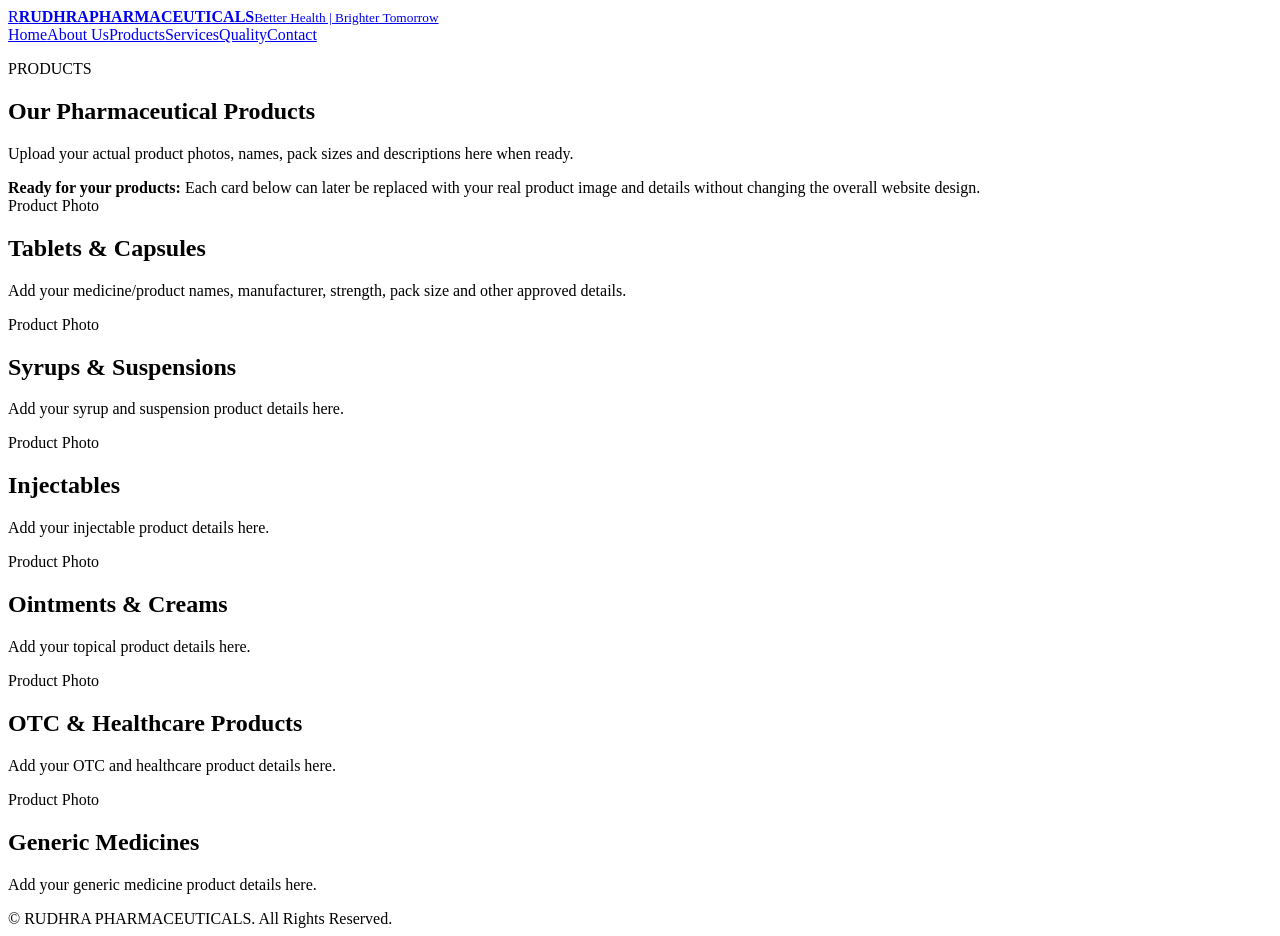
==== products.html @ 9a819225 "Add RUDHRA PHARMACEUTICALS website: products.html" ====
<!DOCTYPE html>
<html lang="en"><head><meta charset="UTF-8"><meta name="viewport" content="width=device-width, initial-scale=1.0"><meta name="description" content="RUDHRA PHARMACEUTICALS product categories and healthcare products."><title>Products | RUDHRA PHARMACEUTICALS</title><link rel="stylesheet" href="styles.css"></head>
<body><header class="header"><div class="container nav-wrap"><a class="brand" href="index.html"><span class="brand-mark">R</span><span><strong>RUDHRA</strong><b>PHARMACEUTICALS</b><small>Better Health | Brighter Tomorrow</small></span></a><nav class="nav"><a href="index.html">Home</a><a href="index.html#about">About Us</a><a class="active" href="products.html">Products</a><a href="index.html#services">Services</a><a href="index.html#quality">Quality</a><a href="index.html#contact">Contact</a></nav></div></header>
<main><section class="page-hero"><div class="container"><p class="eyebrow">PRODUCTS</p><h1>Our Pharmaceutical Products</h1><p>Upload your actual product photos, names, pack sizes and descriptions here when ready.</p></div></section>
<section class="section"><div class="container"><div class="product-admin-note"><strong>Ready for your products:</strong> Each card below can later be replaced with your real product image and details without changing the overall website design.</div><div class="product-list">
<article class="catalog-card"><div class="product-image">Product Photo</div><h2>Tablets & Capsules</h2><p>Add your medicine/product names, manufacturer, strength, pack size and other approved details.</p></article>
<article class="catalog-card"><div class="product-image">Product Photo</div><h2>Syrups & Suspensions</h2><p>Add your syrup and suspension product details here.</p></article>
<article class="catalog-card"><div class="product-image">Product Photo</div><h2>Injectables</h2><p>Add your injectable product details here.</p></article>
<article class="catalog-card"><div class="product-image">Product Photo</div><h2>Ointments & Creams</h2><p>Add your topical product details here.</p></article>
<article class="catalog-card"><div class="product-image">Product Photo</div><h2>OTC & Healthcare Products</h2><p>Add your OTC and healthcare product details here.</p></article>
<article class="catalog-card"><div class="product-image">Product Photo</div><h2>Generic Medicines</h2><p>Add your generic medicine product details here.</p></article>
</div></div></section></main>
<footer class="footer"><div class="copyright">© <span id="year"></span> RUDHRA PHARMACEUTICALS. All Rights Reserved.</div></footer><script src="script.js"></script></body></html>
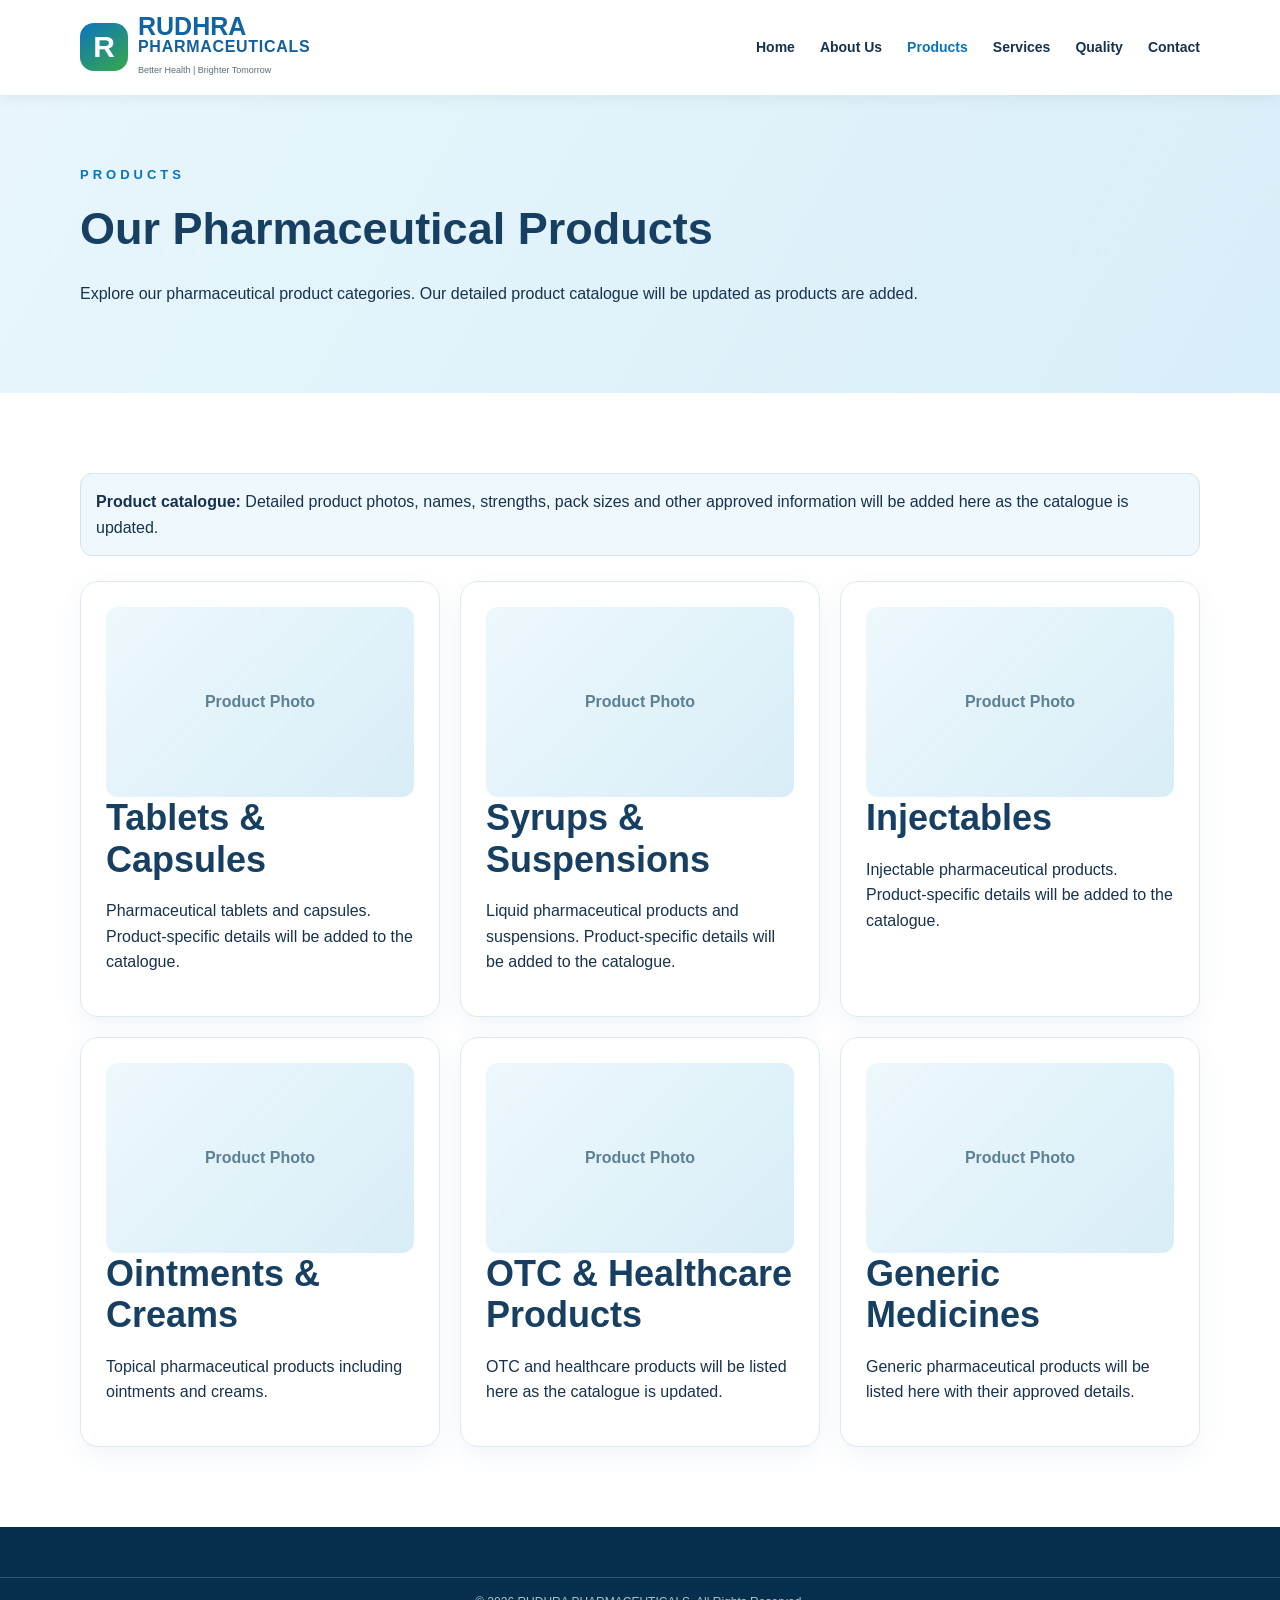
==== commit 0aba5201: "Improve public products catalogue page" ====
--- a/products.html
+++ b/products.html
@@ -1,13 +1,13 @@
 <!DOCTYPE html>
 <html lang="en"><head><meta charset="UTF-8"><meta name="viewport" content="width=device-width, initial-scale=1.0"><meta name="description" content="RUDHRA PHARMACEUTICALS product categories and healthcare products."><title>Products | RUDHRA PHARMACEUTICALS</title><link rel="stylesheet" href="styles.css"></head>
 <body><header class="header"><div class="container nav-wrap"><a class="brand" href="index.html"><span class="brand-mark">R</span><span><strong>RUDHRA</strong><b>PHARMACEUTICALS</b><small>Better Health | Brighter Tomorrow</small></span></a><nav class="nav"><a href="index.html">Home</a><a href="index.html#about">About Us</a><a class="active" href="products.html">Products</a><a href="index.html#services">Services</a><a href="index.html#quality">Quality</a><a href="index.html#contact">Contact</a></nav></div></header>
-<main><section class="page-hero"><div class="container"><p class="eyebrow">PRODUCTS</p><h1>Our Pharmaceutical Products</h1><p>Upload your actual product photos, names, pack sizes and descriptions here when ready.</p></div></section>
-<section class="section"><div class="container"><div class="product-admin-note"><strong>Ready for your products:</strong> Each card below can later be replaced with your real product image and details without changing the overall website design.</div><div class="product-list">
-<article class="catalog-card"><div class="product-image">Product Photo</div><h2>Tablets & Capsules</h2><p>Add your medicine/product names, manufacturer, strength, pack size and other approved details.</p></article>
-<article class="catalog-card"><div class="product-image">Product Photo</div><h2>Syrups & Suspensions</h2><p>Add your syrup and suspension product details here.</p></article>
-<article class="catalog-card"><div class="product-image">Product Photo</div><h2>Injectables</h2><p>Add your injectable product details here.</p></article>
-<article class="catalog-card"><div class="product-image">Product Photo</div><h2>Ointments & Creams</h2><p>Add your topical product details here.</p></article>
-<article class="catalog-card"><div class="product-image">Product Photo</div><h2>OTC & Healthcare Products</h2><p>Add your OTC and healthcare product details here.</p></article>
-<article class="catalog-card"><div class="product-image">Product Photo</div><h2>Generic Medicines</h2><p>Add your generic medicine product details here.</p></article>
+<main><section class="page-hero"><div class="container"><p class="eyebrow">PRODUCTS</p><h1>Our Pharmaceutical Products</h1><p>Explore our pharmaceutical product categories. Our detailed product catalogue will be updated as products are added.</p></div></section>
+<section class="section"><div class="container"><div class="product-admin-note"><strong>Product catalogue:</strong> Detailed product photos, names, strengths, pack sizes and other approved information will be added here as the catalogue is updated.</div><div class="product-list">
+<article class="catalog-card"><div class="product-image">Product Photo</div><h2>Tablets & Capsules</h2><p>Pharmaceutical tablets and capsules. Product-specific details will be added to the catalogue.</p></article>
+<article class="catalog-card"><div class="product-image">Product Photo</div><h2>Syrups & Suspensions</h2><p>Liquid pharmaceutical products and suspensions. Product-specific details will be added to the catalogue.</p></article>
+<article class="catalog-card"><div class="product-image">Product Photo</div><h2>Injectables</h2><p>Injectable pharmaceutical products. Product-specific details will be added to the catalogue.</p></article>
+<article class="catalog-card"><div class="product-image">Product Photo</div><h2>Ointments & Creams</h2><p>Topical pharmaceutical products including ointments and creams.</p></article>
+<article class="catalog-card"><div class="product-image">Product Photo</div><h2>OTC & Healthcare Products</h2><p>OTC and healthcare products will be listed here as the catalogue is updated.</p></article>
+<article class="catalog-card"><div class="product-image">Product Photo</div><h2>Generic Medicines</h2><p>Generic pharmaceutical products will be listed here with their approved details.</p></article>
 </div></div></section></main>
 <footer class="footer"><div class="copyright">© <span id="year"></span> RUDHRA PHARMACEUTICALS. All Rights Reserved.</div></footer><script src="script.js"></script></body></html>
--- a/styles.css
+++ b/styles.css
@@ -0,0 +1 @@
+*{box-sizing:border-box}html{scroll-behavior:smooth}body{margin:0;font-family:Arial,Helvetica,sans-serif;color:#17324d;line-height:1.6}a{text-decoration:none;color:inherit}.container{width:min(1120px,92%);margin:auto}.topbar{background:#07385d;color:#fff;font-size:13px}.topbar-inner{display:flex;justify-content:space-between;gap:20px;padding:8px 0}.header{background:#fff;position:sticky;top:0;z-index:20;box-shadow:0 2px 15px #0001}.nav-wrap{display:flex;align-items:center;justify-content:space-between;padding:14px 0}.brand{display:flex;align-items:center;gap:10px}.brand-mark{display:grid;place-items:center;width:48px;height:48px;border-radius:14px;background:linear-gradient(145deg,#0b75bd,#39a84a);color:#fff;font-size:30px;font-weight:800}.brand strong,.brand b{display:block;line-height:1}.brand strong{font-size:25px;color:#1164a3}.brand b{font-size:16px;color:#1260a0;letter-spacing:.7px}.brand small{font-size:9px;color:#5a6e7d}.nav{display:flex;align-items:center;gap:25px;font-weight:700;font-size:14px}.nav a:hover,.nav a.active{color:#0874be}.nav-cta,.btn.primary{background:#0874be;color:#fff;border-radius:25px;padding:12px 20px}.menu-toggle{display:none;border:0;background:none;font-size:26px}.hero{background:linear-gradient(115deg,#eef9ff,#dff2fa)}.hero-grid{min-height:510px;display:grid;grid-template-columns:1fr 1fr;align-items:center;gap:30px}.eyebrow{letter-spacing:4px;color:#0874be;font-weight:800;font-size:13px;margin:0 0 8px}.hero h1{font-size:54px;line-height:1.05;margin:0;color:#173f61}.hero h1 span,.section h2 span{color:#0874be}.hero h2{font-size:23px;color:#1265a0;margin:16px 0}.hero p{max-width:590px;color:#476173}.hero-actions{display:flex;gap:12px;flex-wrap:wrap;margin-top:25px}.btn{display:inline-block;font-weight:800;padding:12px 20px;border-radius:25px}.btn.outline{border:2px solid #0874be;color:#0874be;background:#fff}.btn.small{padding:9px 15px;font-size:13px}.hero-art{height:360px;border-radius:35px;background:linear-gradient(135deg,#fff,#c9e8f8);position:relative;box-shadow:inset 0 0 60px #fff}.pill-bottle{position:absolute;right:20%;top:25%;font-size:130px;transform:rotate(15deg)}.floating-pills{position:absolute;bottom:22%;left:17%;font-size:30px;letter-spacing:12px;color:#1677b7}.stethoscope{position:absolute;bottom:15%;right:20%;font-size:34px;color:#3d7898}.hero-note{position:absolute;left:10%;top:16%;font-family:cursive;font-size:25px;color:#125c91;transform:rotate(-7deg)}.trust-strip{background:#fff;box-shadow:0 5px 20px #0001}.trust-grid{display:grid;grid-template-columns:repeat(5,1fr);padding:22px 0}.trust-grid div{text-align:center;border-right:1px solid #d8e3ea;padding:5px 12px}.trust-grid div:last-child{border:0}.trust-grid span{display:block;font-size:26px}.trust-grid strong,.trust-grid small{display:block}.trust-grid strong{color:#164c72}.trust-grid small{color:#718494;font-size:12px}.section{padding:80px 0}.section.light,.contact{background:#f5faff}.about-grid,.quality-grid,.contact-grid{display:grid;grid-template-columns:1fr 1fr;gap:55px;align-items:center}.section h2{font-size:36px;line-height:1.15;margin:0 0 18px;color:#173f61}.check-list{padding:0;list-style:none}.check-list li{margin:10px 0}.check-list li:before{content:"✓";color:#1584c5;font-weight:900;margin-right:10px}.about-card{background:#eaf6fc;border-radius:22px;padding:20px}.pharmacy-illustration{height:250px;background:linear-gradient(135deg,#d6edf8,#fff);border-radius:15px;display:grid;place-items:center;font-size:80px;color:#0874be;text-align:center}.pharmacy-illustration span{font-size:18px;font-weight:800}.vision-card{padding:15px 20px}.section-heading{display:flex;justify-content:space-between;align-items:end;gap:20px;margin-bottom:30px}.section-heading.centered{justify-content:center;text-align:center}.cards{display:grid;grid-template-columns:repeat(3,1fr);gap:18px}.product-card,.service-grid article,.catalog-card{background:#fff;border:1px solid #dceaf2;border-radius:18px;padding:25px;box-shadow:0 8px 25px #0b5fa510}.product-card .icon,.service-icon{font-size:34px}.product-card h3,.service-grid h3{margin:8px 0 5px;color:#12639d}.product-card p,.service-grid p{margin:0;color:#637788;font-size:14px}.service-grid{display:grid;grid-template-columns:repeat(4,1fr);gap:18px}.quality{background:linear-gradient(120deg,#e9f6fc,#f9fcff)}.quality-points{display:grid;gap:15px}.quality-points div{background:#fff;padding:18px;border-radius:14px;border-left:5px solid #0b75bd}.quality-points b{display:block;color:#0b639e}.quality-points span{font-size:14px;color:#637788}.map-box{background:#fff;border:1px solid #d6e5ee;border-radius:18px;overflow:hidden}.map-placeholder{height:280px;display:grid;place-items:center;text-align:center;background:linear-gradient(135deg,#d9edf7,#f8fcff);font-size:28px;color:#0874be}.map-placeholder strong{font-size:18px}.map-placeholder small{font-size:13px;color:#667}.map-link{display:block;padding:14px;text-align:center;color:#0874be;font-weight:800}.footer{background:#062f4d;color:#e7f3fa;padding:50px 0 0}.footer-grid{display:grid;grid-template-columns:1.5fr 1fr 1.3fr 1.5fr;gap:35px;padding-bottom:35px}.footer h3{color:#fff}.footer-grid div>a{display:block;margin:7px 0}.footer-brand strong,.footer-brand b{color:#fff}.footer-brand small{color:#a9c6d8}.footer form{display:flex}.footer input{min-width:0;flex:1;padding:11px;border:0;border-radius:7px 0 0 7px}.footer button{border:0;background:#1680c2;color:#fff;padding:0 13px;border-radius:0 7px 7px 0}.form-message{font-size:12px;color:#9ee3b2}.copyright{border-top:1px solid #31556c;text-align:center;padding:15px;font-size:12px;color:#abc1cf}.page-hero{background:linear-gradient(120deg,#e8f6fc,#d8eef8);padding:70px 0}.page-hero h1{font-size:45px;margin:0;color:#173f61}.product-admin-note{background:#eef8fd;border:1px solid #cfe6f3;border-radius:12px;padding:15px;margin-bottom:25px}.product-list{display:grid;grid-template-columns:repeat(3,1fr);gap:20px}.product-image{height:190px;border-radius:12px;background:linear-gradient(135deg,#edf8fc,#d8edf7);display:grid;place-items:center;color:#5c8094;font-weight:800}@media(max-width:850px){.topbar-inner{flex-direction:column;gap:4px}.nav{display:none;position:absolute;left:4%;right:4%;top:75px;background:#fff;padding:20px;border-radius:15px;box-shadow:0 10px 30px #0002;flex-direction:column;align-items:stretch}.nav.open{display:flex}.menu-toggle{display:block}.hero-grid,.about-grid,.quality-grid,.contact-grid{grid-template-columns:1fr}.hero{padding:45px 0}.hero h1{font-size:42px}.hero-art{height:280px}.trust-grid{grid-template-columns:repeat(2,1fr)}.trust-grid div{border-bottom:1px solid #d8e3ea}.cards{grid-template-columns:repeat(2,1fr)}.service-grid{grid-template-columns:repeat(2,1fr)}.footer-grid{grid-template-columns:repeat(2,1fr)}.product-list{grid-template-columns:repeat(2,1fr)}}@media(max-width:560px){.brand b{font-size:13px}.brand strong{font-size:20px}.brand small{font-size:8px}.hero h1{font-size:35px}.hero h2{font-size:19px}.section{padding:55px 0}.section h2{font-size:29px}.section-heading{display:block}.section-heading .btn{margin-top:15px}.cards,.service-grid,.product-list,.footer-grid{grid-template-columns:1fr}.trust-grid{grid-template-columns:1fr}.trust-grid div{border-right:0}.topbar{font-size:11px}}
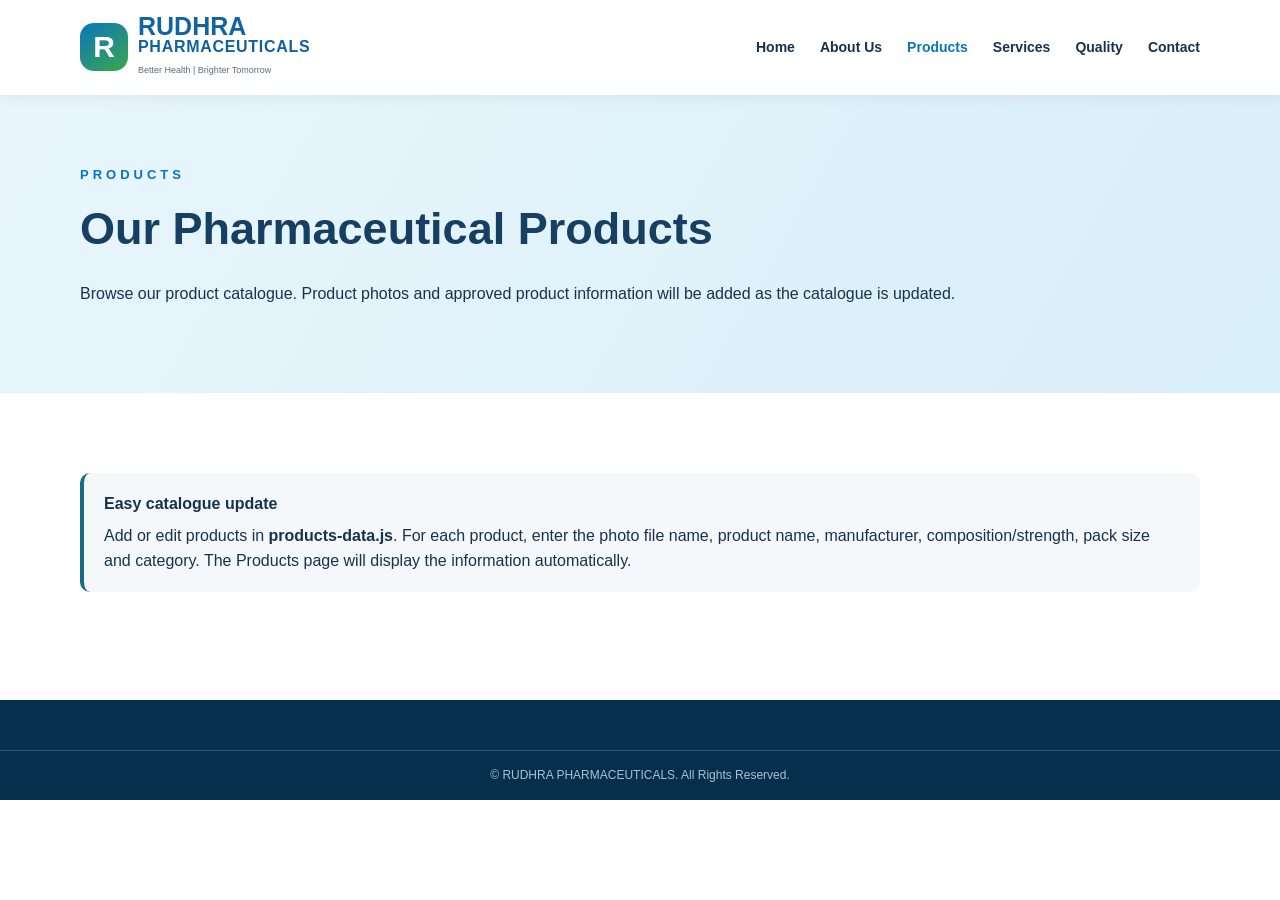
==== commit 3cc5ae28: "Make product catalogue easier to update" ====
--- a/products.html
+++ b/products.html
@@ -1,13 +1,22 @@
 <!DOCTYPE html>
-<html lang="en"><head><meta charset="UTF-8"><meta name="viewport" content="width=device-width, initial-scale=1.0"><meta name="description" content="RUDHRA PHARMACEUTICALS product categories and healthcare products."><title>Products | RUDHRA PHARMACEUTICALS</title><link rel="stylesheet" href="styles.css"></head>
-<body><header class="header"><div class="container nav-wrap"><a class="brand" href="index.html"><span class="brand-mark">R</span><span><strong>RUDHRA</strong><b>PHARMACEUTICALS</b><small>Better Health | Brighter Tomorrow</small></span></a><nav class="nav"><a href="index.html">Home</a><a href="index.html#about">About Us</a><a class="active" href="products.html">Products</a><a href="index.html#services">Services</a><a href="index.html#quality">Quality</a><a href="index.html#contact">Contact</a></nav></div></header>
-<main><section class="page-hero"><div class="container"><p class="eyebrow">PRODUCTS</p><h1>Our Pharmaceutical Products</h1><p>Explore our pharmaceutical product categories. Our detailed product catalogue will be updated as products are added.</p></div></section>
-<section class="section"><div class="container"><div class="product-admin-note"><strong>Product catalogue:</strong> Detailed product photos, names, strengths, pack sizes and other approved information will be added here as the catalogue is updated.</div><div class="product-list">
-<article class="catalog-card"><div class="product-image">Product Photo</div><h2>Tablets & Capsules</h2><p>Pharmaceutical tablets and capsules. Product-specific details will be added to the catalogue.</p></article>
-<article class="catalog-card"><div class="product-image">Product Photo</div><h2>Syrups & Suspensions</h2><p>Liquid pharmaceutical products and suspensions. Product-specific details will be added to the catalogue.</p></article>
-<article class="catalog-card"><div class="product-image">Product Photo</div><h2>Injectables</h2><p>Injectable pharmaceutical products. Product-specific details will be added to the catalogue.</p></article>
-<article class="catalog-card"><div class="product-image">Product Photo</div><h2>Ointments & Creams</h2><p>Topical pharmaceutical products including ointments and creams.</p></article>
-<article class="catalog-card"><div class="product-image">Product Photo</div><h2>OTC & Healthcare Products</h2><p>OTC and healthcare products will be listed here as the catalogue is updated.</p></article>
-<article class="catalog-card"><div class="product-image">Product Photo</div><h2>Generic Medicines</h2><p>Generic pharmaceutical products will be listed here with their approved details.</p></article>
-</div></div></section></main>
-<footer class="footer"><div class="copyright">© <span id="year"></span> RUDHRA PHARMACEUTICALS. All Rights Reserved.</div></footer><script src="script.js"></script></body></html>+<html lang="en"><head><meta charset="UTF-8"><meta name="viewport" content="width=device-width, initial-scale=1.0">
+<meta name="description" content="RUDHRA PHARMACEUTICALS product catalogue and healthcare products.">
+<title>Products | RUDHRA PHARMACEUTICALS</title><link rel="stylesheet" href="styles.css">
+<style>
+.catalog-help{background:#f4f8fb;border-left:4px solid #176b87;padding:18px 20px;border-radius:10px;margin-bottom:28px}.catalog-help strong{display:block;margin-bottom:6px}
+.catalog-grid{display:grid;grid-template-columns:repeat(auto-fit,minmax(240px,1fr));gap:22px}.product-card{background:#fff;border-radius:14px;padding:16px;box-shadow:0 8px 25px rgba(0,0,0,.08);border:1px solid #e7edf1}
+.product-photo{height:210px;border-radius:10px;background:#f4f6f7;display:flex;align-items:center;justify-content:center;overflow:hidden;margin-bottom:15px;color:#7a858c;font-weight:600}.product-photo img{width:100%;height:100%;object-fit:contain;background:#fff}
+.product-card h2{font-size:20px;margin:8px 0}.product-meta{margin:6px 0;color:#53616a;font-size:14px}.product-enquire{display:inline-block;margin-top:12px;background:#159447;color:#fff;padding:10px 15px;border-radius:7px;text-decoration:none;font-weight:700}
+.empty-catalog{text-align:center;padding:45px 20px;background:#fff;border:1px dashed #c9d4da;border-radius:14px;color:#65727a}
+</style></head>
+<body><header class="header"><div class="container nav-wrap"><a class="brand" href="index.html"><span class="brand-mark">R</span><span><strong>RUDHRA</strong><b>PHARMACEUTICALS</b><small>Better Health | Brighter Tomorrow</small></span></a>
+<nav class="nav"><a href="index.html">Home</a><a href="index.html#about">About Us</a><a class="active" href="products.html">Products</a><a href="index.html#services">Services</a><a href="index.html#quality">Quality</a><a href="index.html#contact">Contact</a></nav></div></header>
+<main><section class="page-hero"><div class="container"><p class="eyebrow">PRODUCTS</p><h1>Our Pharmaceutical Products</h1><p>Browse our product catalogue. Product photos and approved product information will be added as the catalogue is updated.</p></div></section>
+<section class="section"><div class="container"><div class="catalog-help"><strong>Easy catalogue update</strong>Add or edit products in <b>products-data.js</b>. For each product, enter the photo file name, product name, manufacturer, composition/strength, pack size and category. The Products page will display the information automatically.</div><div id="catalog" class="catalog-grid"></div></div></section></main>
+<footer class="footer"><div class="copyright">© <span id="year"></span> RUDHRA PHARMACEUTICALS. All Rights Reserved.</div></footer>
+<script src="products-data.js"></script><script>
+const catalog=document.getElementById('catalog');const whatsappNumber='919603403003';
+if(!products||products.length===0){catalog.innerHTML='<div class="empty-catalog"><h2>Product catalogue coming soon</h2><p>Product photos and details will be added here as products are added.</p></div>';}
+else{catalog.innerHTML=products.map(p=>`<article class="product-card"><div class="product-photo">${p.image?'<img src="'+p.image+'" alt="'+p.name+'" loading="lazy">':'Product Photo'}</div><h2>${p.name}</h2>${p.manufacturer?'<p class="product-meta"><strong>Manufacturer:</strong> '+p.manufacturer+'</p>':''}${p.composition?'<p class="product-meta"><strong>Composition/Strength:</strong> '+p.composition+'</p>':''}${p.pack?'<p class="product-meta"><strong>Pack Size:</strong> '+p.pack+'</p>':''}${p.category?'<p class="product-meta"><strong>Category:</strong> '+p.category+'</p>':''}${p.description?'<p class="product-meta">'+p.description+'</p>':''}<a class="product-enquire" href="https://wa.me/${whatsappNumber}?text=Hello%20RUDHRA%20PHARMACEUTICALS,%20I%20would%20like%20to%20enquire%20about%20${encodeURIComponent(p.name)}" target="_blank" rel="noopener">WhatsApp Enquiry</a></article>`).join('');}
+document.getElementById('year').textContent=new Date().getFullYear();
+</script></body></html>
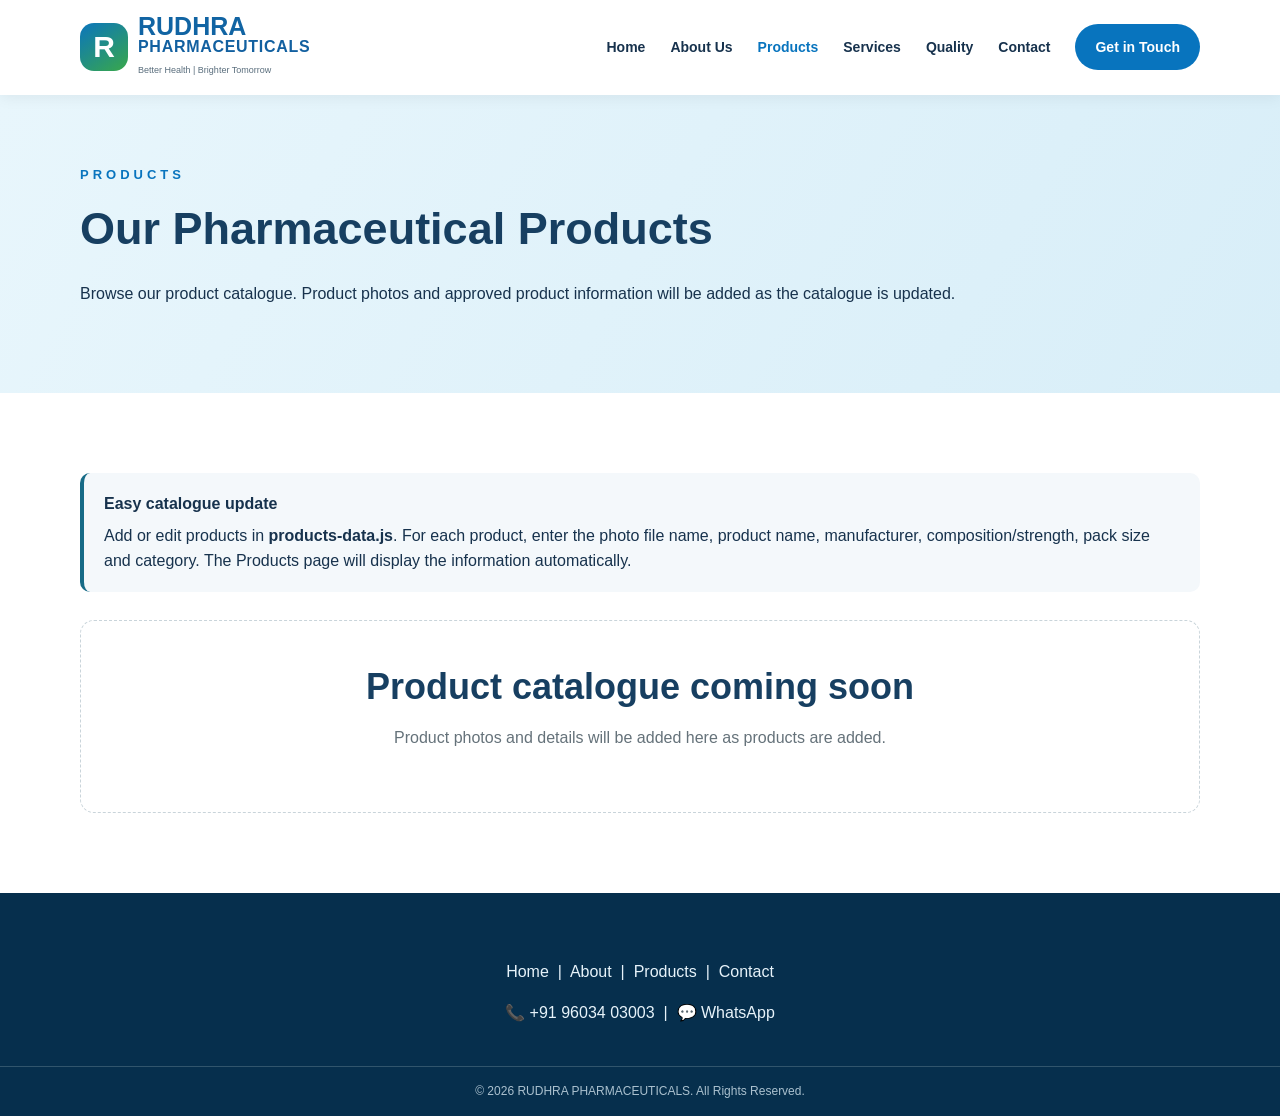
==== commit 25a537bc: "Add navigation links between products homepage and contact" ====
--- a/products.html
+++ b/products.html
@@ -10,10 +10,10 @@
 .empty-catalog{text-align:center;padding:45px 20px;background:#fff;border:1px dashed #c9d4da;border-radius:14px;color:#65727a}
 </style></head>
 <body><header class="header"><div class="container nav-wrap"><a class="brand" href="index.html"><span class="brand-mark">R</span><span><strong>RUDHRA</strong><b>PHARMACEUTICALS</b><small>Better Health | Brighter Tomorrow</small></span></a>
-<nav class="nav"><a href="index.html">Home</a><a href="index.html#about">About Us</a><a class="active" href="products.html">Products</a><a href="index.html#services">Services</a><a href="index.html#quality">Quality</a><a href="index.html#contact">Contact</a></nav></div></header>
+<nav class="nav"><a href="index.html">Home</a><a href="index.html#about">About Us</a><a class="active" href="products.html">Products</a><a href="index.html#services">Services</a><a href="index.html#quality">Quality</a><a href="index.html#contact">Contact</a><a class="nav-cta" href="index.html#contact">Get in Touch</a></nav></div></header>
 <main><section class="page-hero"><div class="container"><p class="eyebrow">PRODUCTS</p><h1>Our Pharmaceutical Products</h1><p>Browse our product catalogue. Product photos and approved product information will be added as the catalogue is updated.</p></div></section>
 <section class="section"><div class="container"><div class="catalog-help"><strong>Easy catalogue update</strong>Add or edit products in <b>products-data.js</b>. For each product, enter the photo file name, product name, manufacturer, composition/strength, pack size and category. The Products page will display the information automatically.</div><div id="catalog" class="catalog-grid"></div></div></section></main>
-<footer class="footer"><div class="copyright">© <span id="year"></span> RUDHRA PHARMACEUTICALS. All Rights Reserved.</div></footer>
+<footer class="footer"><div class="container" style="padding-bottom:24px;text-align:center"><p><a href="index.html">Home</a> &nbsp;|&nbsp; <a href="index.html#about">About</a> &nbsp;|&nbsp; <a href="products.html">Products</a> &nbsp;|&nbsp; <a href="index.html#contact">Contact</a></p><p>📞 <a href="tel:+919603403003">+91 96034 03003</a> &nbsp;|&nbsp; 💬 <a href="https://wa.me/919603403003" target="_blank" rel="noopener">WhatsApp</a></p></div><div class="copyright">© <span id="year"></span> RUDHRA PHARMACEUTICALS. All Rights Reserved.</div></footer>
 <script src="products-data.js"></script><script>
 const catalog=document.getElementById('catalog');const whatsappNumber='919603403003';
 if(!products||products.length===0){catalog.innerHTML='<div class="empty-catalog"><h2>Product catalogue coming soon</h2><p>Product photos and details will be added here as products are added.</p></div>';}
--- a/styles.css
+++ b/styles.css
@@ -1 +1,64 @@
-*{box-sizing:border-box}html{scroll-behavior:smooth}body{margin:0;font-family:Arial,Helvetica,sans-serif;color:#17324d;line-height:1.6}a{text-decoration:none;color:inherit}.container{width:min(1120px,92%);margin:auto}.topbar{background:#07385d;color:#fff;font-size:13px}.topbar-inner{display:flex;justify-content:space-between;gap:20px;padding:8px 0}.header{background:#fff;position:sticky;top:0;z-index:20;box-shadow:0 2px 15px #0001}.nav-wrap{display:flex;align-items:center;justify-content:space-between;padding:14px 0}.brand{display:flex;align-items:center;gap:10px}.brand-mark{display:grid;place-items:center;width:48px;height:48px;border-radius:14px;background:linear-gradient(145deg,#0b75bd,#39a84a);color:#fff;font-size:30px;font-weight:800}.brand strong,.brand b{display:block;line-height:1}.brand strong{font-size:25px;color:#1164a3}.brand b{font-size:16px;color:#1260a0;letter-spacing:.7px}.brand small{font-size:9px;color:#5a6e7d}.nav{display:flex;align-items:center;gap:25px;font-weight:700;font-size:14px}.nav a:hover,.nav a.active{color:#0874be}.nav-cta,.btn.primary{background:#0874be;color:#fff;border-radius:25px;padding:12px 20px}.menu-toggle{display:none;border:0;background:none;font-size:26px}.hero{background:linear-gradient(115deg,#eef9ff,#dff2fa)}.hero-grid{min-height:510px;display:grid;grid-template-columns:1fr 1fr;align-items:center;gap:30px}.eyebrow{letter-spacing:4px;color:#0874be;font-weight:800;font-size:13px;margin:0 0 8px}.hero h1{font-size:54px;line-height:1.05;margin:0;color:#173f61}.hero h1 span,.section h2 span{color:#0874be}.hero h2{font-size:23px;color:#1265a0;margin:16px 0}.hero p{max-width:590px;color:#476173}.hero-actions{display:flex;gap:12px;flex-wrap:wrap;margin-top:25px}.btn{display:inline-block;font-weight:800;padding:12px 20px;border-radius:25px}.btn.outline{border:2px solid #0874be;color:#0874be;background:#fff}.btn.small{padding:9px 15px;font-size:13px}.hero-art{height:360px;border-radius:35px;background:linear-gradient(135deg,#fff,#c9e8f8);position:relative;box-shadow:inset 0 0 60px #fff}.pill-bottle{position:absolute;right:20%;top:25%;font-size:130px;transform:rotate(15deg)}.floating-pills{position:absolute;bottom:22%;left:17%;font-size:30px;letter-spacing:12px;color:#1677b7}.stethoscope{position:absolute;bottom:15%;right:20%;font-size:34px;color:#3d7898}.hero-note{position:absolute;left:10%;top:16%;font-family:cursive;font-size:25px;color:#125c91;transform:rotate(-7deg)}.trust-strip{background:#fff;box-shadow:0 5px 20px #0001}.trust-grid{display:grid;grid-template-columns:repeat(5,1fr);padding:22px 0}.trust-grid div{text-align:center;border-right:1px solid #d8e3ea;padding:5px 12px}.trust-grid div:last-child{border:0}.trust-grid span{display:block;font-size:26px}.trust-grid strong,.trust-grid small{display:block}.trust-grid strong{color:#164c72}.trust-grid small{color:#718494;font-size:12px}.section{padding:80px 0}.section.light,.contact{background:#f5faff}.about-grid,.quality-grid,.contact-grid{display:grid;grid-template-columns:1fr 1fr;gap:55px;align-items:center}.section h2{font-size:36px;line-height:1.15;margin:0 0 18px;color:#173f61}.check-list{padding:0;list-style:none}.check-list li{margin:10px 0}.check-list li:before{content:"✓";color:#1584c5;font-weight:900;margin-right:10px}.about-card{background:#eaf6fc;border-radius:22px;padding:20px}.pharmacy-illustration{height:250px;background:linear-gradient(135deg,#d6edf8,#fff);border-radius:15px;display:grid;place-items:center;font-size:80px;color:#0874be;text-align:center}.pharmacy-illustration span{font-size:18px;font-weight:800}.vision-card{padding:15px 20px}.section-heading{display:flex;justify-content:space-between;align-items:end;gap:20px;margin-bottom:30px}.section-heading.centered{justify-content:center;text-align:center}.cards{display:grid;grid-template-columns:repeat(3,1fr);gap:18px}.product-card,.service-grid article,.catalog-card{background:#fff;border:1px solid #dceaf2;border-radius:18px;padding:25px;box-shadow:0 8px 25px #0b5fa510}.product-card .icon,.service-icon{font-size:34px}.product-card h3,.service-grid h3{margin:8px 0 5px;color:#12639d}.product-card p,.service-grid p{margin:0;color:#637788;font-size:14px}.service-grid{display:grid;grid-template-columns:repeat(4,1fr);gap:18px}.quality{background:linear-gradient(120deg,#e9f6fc,#f9fcff)}.quality-points{display:grid;gap:15px}.quality-points div{background:#fff;padding:18px;border-radius:14px;border-left:5px solid #0b75bd}.quality-points b{display:block;color:#0b639e}.quality-points span{font-size:14px;color:#637788}.map-box{background:#fff;border:1px solid #d6e5ee;border-radius:18px;overflow:hidden}.map-placeholder{height:280px;display:grid;place-items:center;text-align:center;background:linear-gradient(135deg,#d9edf7,#f8fcff);font-size:28px;color:#0874be}.map-placeholder strong{font-size:18px}.map-placeholder small{font-size:13px;color:#667}.map-link{display:block;padding:14px;text-align:center;color:#0874be;font-weight:800}.footer{background:#062f4d;color:#e7f3fa;padding:50px 0 0}.footer-grid{display:grid;grid-template-columns:1.5fr 1fr 1.3fr 1.5fr;gap:35px;padding-bottom:35px}.footer h3{color:#fff}.footer-grid div>a{display:block;margin:7px 0}.footer-brand strong,.footer-brand b{color:#fff}.footer-brand small{color:#a9c6d8}.footer form{display:flex}.footer input{min-width:0;flex:1;padding:11px;border:0;border-radius:7px 0 0 7px}.footer button{border:0;background:#1680c2;color:#fff;padding:0 13px;border-radius:0 7px 7px 0}.form-message{font-size:12px;color:#9ee3b2}.copyright{border-top:1px solid #31556c;text-align:center;padding:15px;font-size:12px;color:#abc1cf}.page-hero{background:linear-gradient(120deg,#e8f6fc,#d8eef8);padding:70px 0}.page-hero h1{font-size:45px;margin:0;color:#173f61}.product-admin-note{background:#eef8fd;border:1px solid #cfe6f3;border-radius:12px;padding:15px;margin-bottom:25px}.product-list{display:grid;grid-template-columns:repeat(3,1fr);gap:20px}.product-image{height:190px;border-radius:12px;background:linear-gradient(135deg,#edf8fc,#d8edf7);display:grid;place-items:center;color:#5c8094;font-weight:800}@media(max-width:850px){.topbar-inner{flex-direction:column;gap:4px}.nav{display:none;position:absolute;left:4%;right:4%;top:75px;background:#fff;padding:20px;border-radius:15px;box-shadow:0 10px 30px #0002;flex-direction:column;align-items:stretch}.nav.open{display:flex}.menu-toggle{display:block}.hero-grid,.about-grid,.quality-grid,.contact-grid{grid-template-columns:1fr}.hero{padding:45px 0}.hero h1{font-size:42px}.hero-art{height:280px}.trust-grid{grid-template-columns:repeat(2,1fr)}.trust-grid div{border-bottom:1px solid #d8e3ea}.cards{grid-template-columns:repeat(2,1fr)}.service-grid{grid-template-columns:repeat(2,1fr)}.footer-grid{grid-template-columns:repeat(2,1fr)}.product-list{grid-template-columns:repeat(2,1fr)}}@media(max-width:560px){.brand b{font-size:13px}.brand strong{font-size:20px}.brand small{font-size:8px}.hero h1{font-size:35px}.hero h2{font-size:19px}.section{padding:55px 0}.section h2{font-size:29px}.section-heading{display:block}.section-heading .btn{margin-top:15px}.cards,.service-grid,.product-list,.footer-grid{grid-template-columns:1fr}.trust-grid{grid-template-columns:1fr}.trust-grid div{border-right:0}.topbar{font-size:11px}}+*{box-sizing:border-box}html{scroll-behavior:smooth}body{margin:0;font-family:Arial,Helvetica,sans-serif;color:#17324d;line-height:1.6}a{text-decoration:none;color:inherit}.container{width:min(1120px,92%);margin:auto}.topbar{background:#07385d;color:#fff;font-size:13px}.topbar-inner{display:flex;justify-content:space-between;gap:20px;padding:8px 0}.header{background:#fff;position:sticky;top:0;z-index:20;box-shadow:0 2px 15px #0001}.nav-wrap{display:flex;align-items:center;justify-content:space-between;padding:14px 0}.brand{display:flex;align-items:center;gap:10px}.brand-mark{display:grid;place-items:center;width:48px;height:48px;border-radius:14px;background:linear-gradient(145deg,#0b75bd,#39a84a);color:#fff;font-size:30px;font-weight:800}.brand strong,.brand b{display:block;line-height:1}.brand strong{font-size:25px;color:#1164a3}.brand b{font-size:16px;color:#1260a0;letter-spacing:.7px}.brand small{font-size:9px;color:#5a6e7d}.nav{display:flex;align-items:center;gap:25px;font-weight:700;font-size:14px}.nav a:hover,.nav a.active{color:#0874be}.nav-cta,.btn.primary{background:#0874be;color:#fff;border-radius:25px;padding:12px 20px}.menu-toggle{display:none;border:0;background:none;font-size:26px}.hero{background:linear-gradient(115deg,#eef9ff,#dff2fa)}.hero-grid{min-height:510px;display:grid;grid-template-columns:1fr 1fr;align-items:center;gap:30px}.eyebrow{letter-spacing:4px;color:#0874be;font-weight:800;font-size:13px;margin:0 0 8px}.hero h1{font-size:54px;line-height:1.05;margin:0;color:#173f61}.hero h1 span,.section h2 span{color:#0874be}.hero h2{font-size:23px;color:#1265a0;margin:16px 0}.hero p{max-width:590px;color:#476173}.hero-actions{display:flex;gap:12px;flex-wrap:wrap;margin-top:25px}.btn{display:inline-block;font-weight:800;padding:12px 20px;border-radius:25px}.btn.outline{border:2px solid #0874be;color:#0874be;background:#fff}.btn.small{padding:9px 15px;font-size:13px}.hero-art{height:360px;border-radius:35px;background:linear-gradient(135deg,#fff,#c9e8f8);position:relative;box-shadow:inset 0 0 60px #fff}.pill-bottle{position:absolute;right:20%;top:25%;font-size:130px;transform:rotate(15deg)}.floating-pills{position:absolute;bottom:22%;left:17%;font-size:30px;letter-spacing:12px;color:#1677b7}.stethoscope{position:absolute;bottom:15%;right:20%;font-size:34px;color:#3d7898}.hero-note{position:absolute;left:10%;top:16%;font-family:cursive;font-size:25px;color:#125c91;transform:rotate(-7deg)}.trust-strip{background:#fff;box-shadow:0 5px 20px #0001}.trust-grid{display:grid;grid-template-columns:repeat(5,1fr);padding:22px 0}.trust-grid div{text-align:center;border-right:1px solid #d8e3ea;padding:5px 12px}.trust-grid div:last-child{border:0}.trust-grid span{display:block;font-size:26px}.trust-grid strong,.trust-grid small{display:block}.trust-grid strong{color:#164c72}.trust-grid small{color:#718494;font-size:12px}.section{padding:80px 0}.section.light,.contact{background:#f5faff}.about-grid,.quality-grid,.contact-grid{display:grid;grid-template-columns:1fr 1fr;gap:55px;align-items:center}.section h2{font-size:36px;line-height:1.15;margin:0 0 18px;color:#173f61}.check-list{padding:0;list-style:none}.check-list li{margin:10px 0}.check-list li:before{content:"✓";color:#1584c5;font-weight:900;margin-right:10px}.about-card{background:#eaf6fc;border-radius:22px;padding:20px}.pharmacy-illustration{height:250px;background:linear-gradient(135deg,#d6edf8,#fff);border-radius:15px;display:grid;place-items:center;font-size:80px;color:#0874be;text-align:center}.pharmacy-illustration span{font-size:18px;font-weight:800}.vision-card{padding:15px 20px}.section-heading{display:flex;justify-content:space-between;align-items:end;gap:20px;margin-bottom:30px}.section-heading.centered{justify-content:center;text-align:center}.cards{display:grid;grid-template-columns:repeat(3,1fr);gap:18px}.product-card,.service-grid article,.catalog-card{background:#fff;border:1px solid #dceaf2;border-radius:18px;padding:25px;box-shadow:0 8px 25px #0b5fa510}.product-card .icon,.service-icon{font-size:34px}.product-card h3,.service-grid h3{margin:8px 0 5px;color:#12639d}.product-card p,.service-grid p{margin:0;color:#637788;font-size:14px}.service-grid{display:grid;grid-template-columns:repeat(4,1fr);gap:18px}.quality{background:linear-gradient(120deg,#e9f6fc,#f9fcff)}.quality-points{display:grid;gap:15px}.quality-points div{background:#fff;padding:18px;border-radius:14px;border-left:5px solid #0b75bd}.quality-points b{display:block;color:#0b639e}.quality-points span{font-size:14px;color:#637788}.map-box{background:#fff;border:1px solid #d6e5ee;border-radius:18px;overflow:hidden}.map-placeholder{height:280px;display:grid;place-items:center;text-align:center;background:linear-gradient(135deg,#d9edf7,#f8fcff);font-size:28px;color:#0874be}.map-placeholder strong{font-size:18px}.map-placeholder small{font-size:13px;color:#667}.map-link{display:block;padding:14px;text-align:center;color:#0874be;font-weight:800}.footer{background:#062f4d;color:#e7f3fa;padding:50px 0 0}.footer-grid{display:grid;grid-template-columns:1.5fr 1fr 1.3fr 1.5fr;gap:35px;padding-bottom:35px}.footer h3{color:#fff}.footer-grid div>a{display:block;margin:7px 0}.footer-brand strong,.footer-brand b{color:#fff}.footer-brand small{color:#a9c6d8}.footer form{display:flex}.footer input{min-width:0;flex:1;padding:11px;border:0;border-radius:7px 0 0 7px}.footer button{border:0;background:#1680c2;color:#fff;padding:0 13px;border-radius:0 7px 7px 0}.form-message{font-size:12px;color:#9ee3b2}.copyright{border-top:1px solid #31556c;text-align:center;padding:15px;font-size:12px;color:#abc1cf}.page-hero{background:linear-gradient(120deg,#e8f6fc,#d8eef8);padding:70px 0}.page-hero h1{font-size:45px;margin:0;color:#173f61}.product-admin-note{background:#eef8fd;border:1px solid #cfe6f3;border-radius:12px;padding:15px;margin-bottom:25px}.product-list{display:grid;grid-template-columns:repeat(3,1fr);gap:20px}.product-image{height:190px;border-radius:12px;background:linear-gradient(135deg,#edf8fc,#d8edf7);display:grid;place-items:center;color:#5c8094;font-weight:800}@media(max-width:850px){.topbar-inner{flex-direction:column;gap:4px}.nav{display:none;position:absolute;left:4%;right:4%;top:75px;background:#fff;padding:20px;border-radius:15px;box-shadow:0 10px 30px #0002;flex-direction:column;align-items:stretch}.nav.open{display:flex}.menu-toggle{display:block}.hero-grid,.about-grid,.quality-grid,.contact-grid{grid-template-columns:1fr}.hero{padding:45px 0}.hero h1{font-size:42px}.hero-art{height:280px}.trust-grid{grid-template-columns:repeat(2,1fr)}.trust-grid div{border-bottom:1px solid #d8e3ea}.cards{grid-template-columns:repeat(2,1fr)}.service-grid{grid-template-columns:repeat(2,1fr)}.footer-grid{grid-template-columns:repeat(2,1fr)}.product-list{grid-template-columns:repeat(2,1fr)}}@media(max-width:560px){.brand b{font-size:13px}.brand strong{font-size:20px}.brand small{font-size:8px}.hero h1{font-size:35px}.hero h2{font-size:19px}.section{padding:55px 0}.section h2{font-size:29px}.section-heading{display:block}.section-heading .btn{margin-top:15px}.cards,.service-grid,.product-list,.footer-grid{grid-template-columns:1fr}.trust-grid{grid-template-columns:1fr}.trust-grid div{border-right:0}.topbar{font-size:11px}}
+/* Mobile usability improvements */
+@media(max-width:850px){
+  body{overflow-x:hidden}
+  .container{width:min(100% - 28px,720px)}
+  .topbar-inner{padding:7px 0}
+  .nav-wrap{padding:10px 0}
+  .nav{top:68px;max-height:calc(100vh - 78px);overflow:auto}
+  .nav a{padding:11px 8px}
+  .nav-cta{margin-top:4px;text-align:center}
+  .hero-grid{gap:24px;min-height:0}
+  .hero-copy{padding-top:8px}
+  .hero-actions{align-items:stretch}
+  .hero-actions .btn{flex:1 1 220px;text-align:center}
+  .section-heading{align-items:flex-start}
+  .about-grid,.quality-grid,.contact-grid{gap:30px}
+  .map-placeholder{height:230px;padding:20px}
+  .footer-grid{gap:25px}
+}
+@media(max-width:560px){
+  .container{width:calc(100% - 24px)}
+  .topbar-inner{align-items:flex-start}
+  .topbar-inner span{max-width:100%;overflow-wrap:anywhere}
+  .brand{gap:8px;min-width:0}
+  .brand-mark{width:42px;height:42px;border-radius:12px;font-size:25px;flex:0 0 42px}
+  .brand strong{font-size:19px}
+  .brand b{font-size:12px;letter-spacing:.4px}
+  .brand small{font-size:7px}
+  .menu-toggle{min-width:48px;min-height:48px;padding:8px}
+  .hero{padding:34px 0 42px}
+  .hero h1{font-size:34px}
+  .hero h2{font-size:18px;line-height:1.35}
+  .hero p{font-size:15px}
+  .hero-actions{gap:10px}
+  .hero-actions .btn{width:100%;flex-basis:100%}
+  .hero-art{height:235px;border-radius:24px}
+  .pill-bottle{font-size:92px}
+  .floating-pills{font-size:22px;letter-spacing:7px}
+  .stethoscope{font-size:27px}
+  .hero-note{font-size:20px}
+  .trust-grid{padding:12px 0}
+  .trust-grid div{padding:12px 8px}
+  .section{padding:48px 0}
+  .section h2{font-size:28px}
+  .eyebrow{font-size:11px;letter-spacing:3px}
+  .section-heading{margin-bottom:22px}
+  .section-heading .btn{width:100%;text-align:center}
+  .cards,.service-grid{gap:12px}
+  .product-card,.service-grid article{padding:18px}
+  .product-card h3,.service-grid h3{font-size:17px}
+  .product-card p,.service-grid p{font-size:13px}
+  .about-card{padding:12px}
+  .pharmacy-illustration{height:190px;font-size:60px}
+  .pharmacy-illustration span{font-size:14px}
+  .vision-card{padding:12px 10px}
+  .contact-list p{font-size:14px;overflow-wrap:anywhere}
+  .map-placeholder{height:210px;font-size:23px}
+  .map-placeholder strong{font-size:16px}
+  .map-placeholder small{font-size:12px;line-height:1.5}
+  .footer{padding-top:38px}
+  .footer form{width:100%}
+  .footer input,.footer button{min-height:44px}
+  .copyright{padding:14px 10px}
+}
